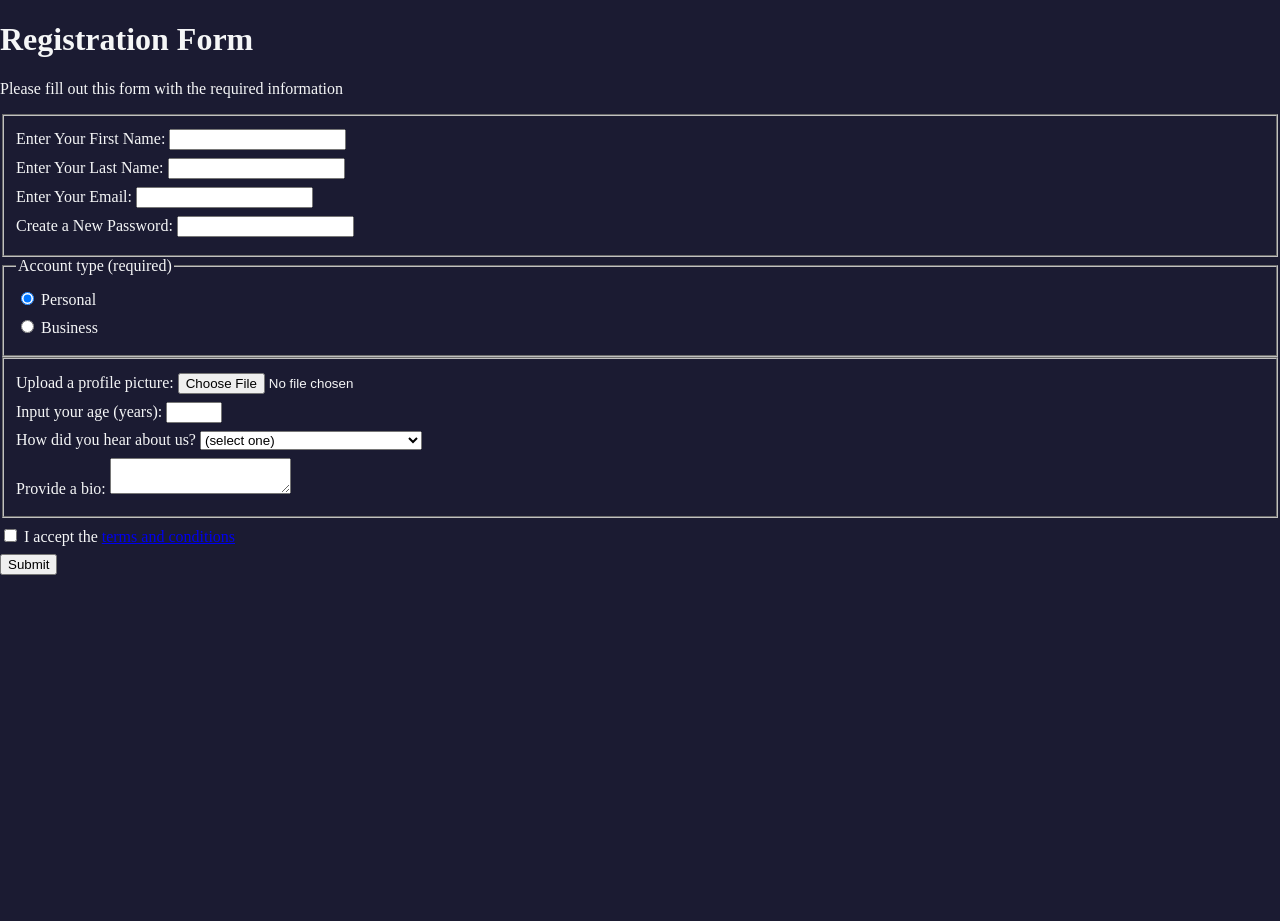
==== form/form.html @ 63c4a342 "formandhtml" ====
<!DOCTYPE html>
<html lang="en">
  <head>
    <meta charset="UTF-8">
    <title>Registration Form</title>
    <link rel="stylesheet" href="form.css" />
  </head>
  <body>
    <h1>Registration Form</h1>
    <p>Please fill out this form with the required information</p>
    <form method="post" action='https://register-demo.freecodecamp.org'>
      <fieldset>
        <label for="first-name">Enter Your First Name: <input id="first-name" type="text" required /></label>
        <label for="last-name">Enter Your Last Name: <input id="last-name" type="text" required /></label>
        <label for="email">Enter Your Email: <input id="email" type="email" required /></label>
        <label for="new-password">Create a New Password: <input id="new-password" type="password" pattern="[a-z0-5]{8,}" required /></label>
      </fieldset>
      <fieldset>
        <legend>Account type (required)</legend>
        <label for="personal-account"><input id="personal-account" type="radio" name="account-type" checked /> Personal</label>
        <label for="business-account"><input id="business-account" type="radio" name="account-type" /> Business</label>
      </fieldset>
      <fieldset>
        <label for="profile-picture">Upload a profile picture: <input type="file" id="profile-picture" /></label>
        <label for="age">Input your age (years): <input id="age" type="number" min="13" max="120" /></label>
        <label for="referrer">How did you hear about us?
          <select id="referrer">
            <option value="">(select one)</option>
            <option value="1">freeCodeCamp News</option>
            <option value="2">freeCodeCamp YouTube Channel</option>
            <option value="3">freeCodeCamp Forum</option>
            <option value="4">Other</option>
          </select>
        </label>
        <label for="bio">Provide a bio:
          <textarea id="bio"></textarea>
        </label>
      </fieldset>
      <label for="terms-and-conditions">
        <input id="terms-and-conditions" type="checkbox" required /> I accept the <a href="https://www.freecodecamp.org/news/terms-of-service/">terms and conditions</a>
      </label>
      <input type="submit" value="Submit" />
    </form>
  </body>
</html>
---- form/form.css ----
body {
  width: 100%;
  height: 100vh;
  margin: 0;
  background-color: #1b1b32;
  color: #f5f6f7;
}

label {
  display: block;
  margin: 0.5rem 0;
}
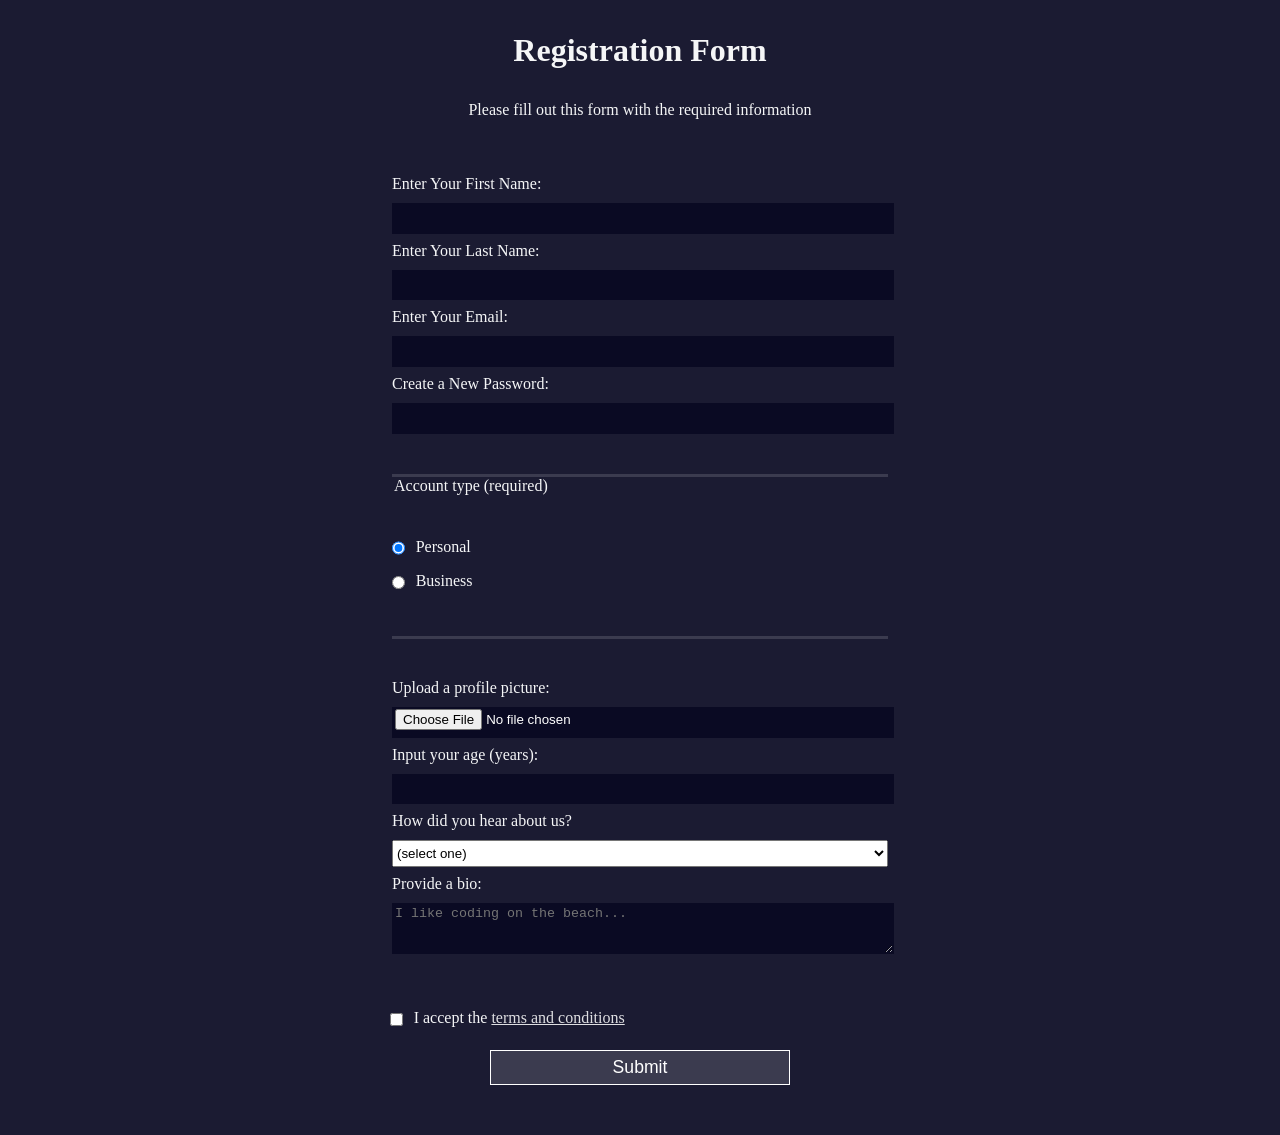
==== commit b7cf5b49: "nutipalol" ====
--- a/form/form.html
+++ b/form/form.html
@@ -10,21 +10,21 @@
     <p>Please fill out this form with the required information</p>
     <form method="post" action='https://register-demo.freecodecamp.org'>
       <fieldset>
-        <label for="first-name">Enter Your First Name: <input id="first-name" type="text" required /></label>
-        <label for="last-name">Enter Your Last Name: <input id="last-name" type="text" required /></label>
-        <label for="email">Enter Your Email: <input id="email" type="email" required /></label>
-        <label for="new-password">Create a New Password: <input id="new-password" type="password" pattern="[a-z0-5]{8,}" required /></label>
+        <label for="first-name">Enter Your First Name: <input id="first-name" name="first-name" type="text" required /></label>
+        <label for="last-name">Enter Your Last Name: <input id="last-name" name="last-name" type="text" required /></label>
+        <label for="email">Enter Your Email: <input id="email" name="email" type="email" required /></label>
+        <label for="new-password">Create a New Password: <input id="new-password" name="new-password" type="password" pattern="[a-z0-5]{8,}" required /></label>
       </fieldset>
       <fieldset>
         <legend>Account type (required)</legend>
-        <label for="personal-account"><input id="personal-account" type="radio" name="account-type" checked /> Personal</label>
-        <label for="business-account"><input id="business-account" type="radio" name="account-type" /> Business</label>
+        <label for="personal-account"><input id="personal-account" type="radio" name="account-type" class="inline" checked /> Personal</label>
+        <label for="business-account"><input id="business-account" type="radio" name="account-type" class="inline" /> Business</label>
       </fieldset>
       <fieldset>
-        <label for="profile-picture">Upload a profile picture: <input type="file" id="profile-picture" /></label>
-        <label for="age">Input your age (years): <input id="age" type="number" min="13" max="120" /></label>
-        <label for="referrer">How did you hear about us?
-          <select id="referrer">
+        <label for="profile-picture">Upload a profile picture: <input id="profile-picture" type="file" name="file" /></label>
+        <label for="age">Input your age (years): <input id="age" type="number" name="age" min="13" max="120" /></label>
+        <label for="referrer">How did you hear about us?  
+          <select id="referrer" name="referrer">
             <option value="">(select one)</option>
             <option value="1">freeCodeCamp News</option>
             <option value="2">freeCodeCamp YouTube Channel</option>
@@ -33,11 +33,11 @@
           </select>
         </label>
         <label for="bio">Provide a bio:
-          <textarea id="bio"></textarea>
+          <textarea id="bio" name="bio" rows="3" cols="30" placeholder="I like coding on the beach..."></textarea>
         </label>
       </fieldset>
       <label for="terms-and-conditions">
-        <input id="terms-and-conditions" type="checkbox" required /> I accept the <a href="https://www.freecodecamp.org/news/terms-of-service/">terms and conditions</a>
+        <input class="inline" id="terms-and-conditions" type="checkbox" required name="terms-and-conditions" /> I accept the <a href="https://www.freecodecamp.org/news/terms-of-service/">terms and conditions</a>
       </label>
       <input type="submit" value="Submit" />
     </form>
--- a/form/form.css
+++ b/form/form.css
@@ -4,9 +4,74 @@
   margin: 0;
   background-color: #1b1b32;
   color: #f5f6f7;
+  font-family: Tahoma;
+  font-size: 16px;
+}
+
+h1, p {
+  margin: 1em auto;
+  text-align: center;
+}
+
+form {
+  width: 60vw;
+  max-width: 500px;
+  min-width: 300px;
+  margin: 0 auto;
+  padding-bottom: 2em;
+}
+
+fieldset {
+  border: none;
+  padding: 2rem 0;
+  border-bottom: 3px solid #3b3b4f;
+}
+
+fieldset:last-of-type {
+  border-bottom: none;
 }
 
 label {
   display: block;
   margin: 0.5rem 0;
+}
+
+input,
+textarea,
+select {
+  margin: 10px 0 0 0;
+  width: 100%;
+  min-height: 2em;
+}
+
+input, textarea {
+  background-color: #0a0a23;
+  border: 1px solid #0a0a23;
+  color: #ffffff;
+}
+
+.inline {
+  width: unset;
+  margin: 0 0.5em 0 0;
+  vertical-align: middle;
+}
+
+input[type="submit"] {
+  display: block;
+  width: 60%;
+  margin: 1em auto;
+  height: 2em;
+  font-size: 1.1rem;
+  background-color: #3b3b4f;
+  border-color: white;
+  min-width: 300px;
+}
+
+input[type="file"] {
+  padding: 1px 2px;
+}
+
+
+a {
+  color: #dfdfe2
 }
